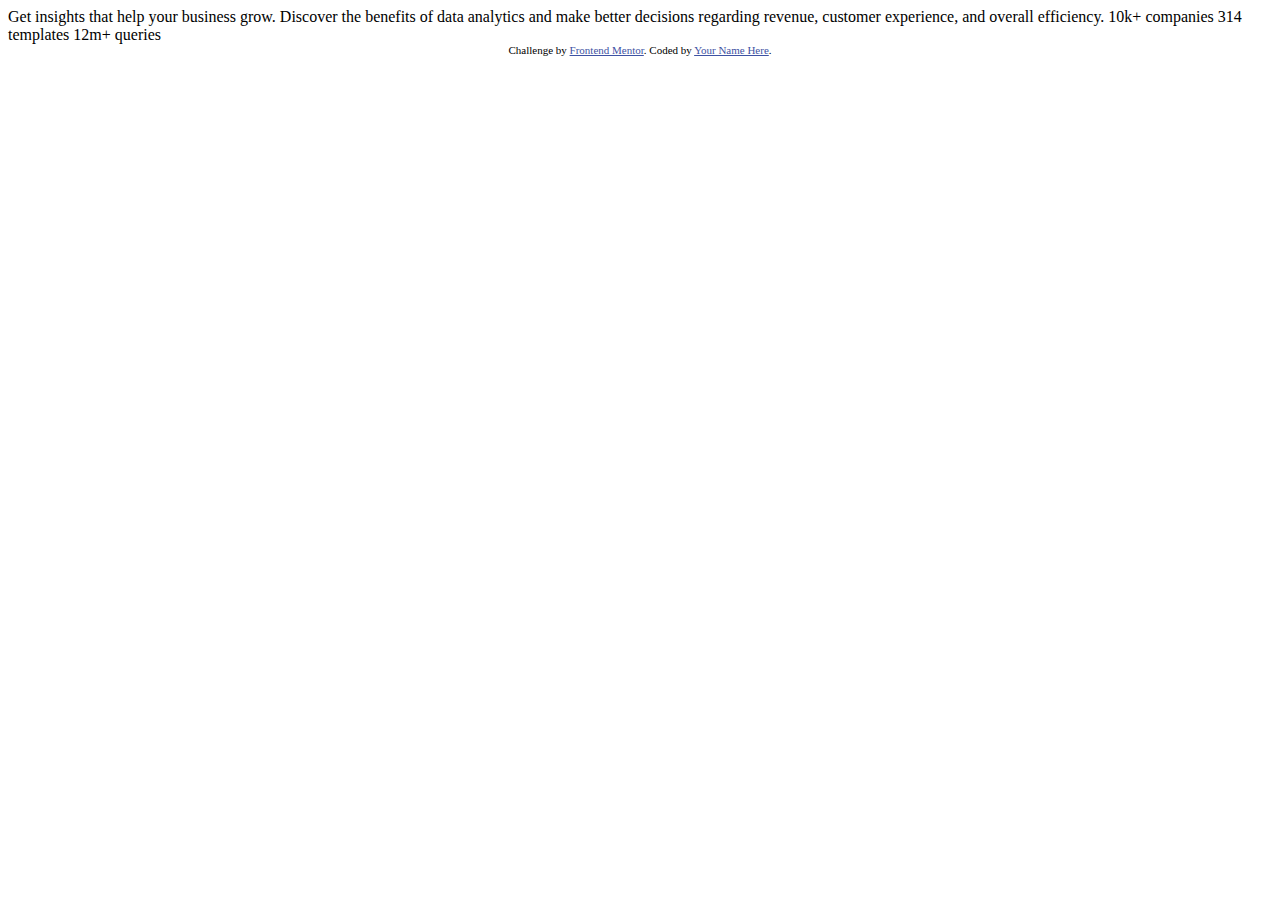
==== index.html @ 55975f9d "Add files via upload" ====
<!DOCTYPE html>
<html lang="en">
<head>
  <meta charset="UTF-8">
  <meta name="viewport" content="width=device-width, initial-scale=1.0"> <!-- displays site properly based on user's device -->

  <link rel="icon" type="image/png" sizes="32x32" href="./images/favicon-32x32.png">
  
  <title>Frontend Mentor | Stats preview card component</title>

  <!-- Feel free to remove these styles or customise in your own stylesheet 👍 -->
  <style>
    .attribution { font-size: 11px; text-align: center; }
    .attribution a { color: hsl(228, 45%, 44%); }
  </style>
</head>
<body>

  Get insights that help your business grow.

  Discover the benefits of data analytics and make better decisions regarding revenue, customer 
  experience, and overall efficiency.

  10k+ companies
  314 templates
  12m+ queries

  <div class="attribution">
    Challenge by <a href="https://www.frontendmentor.io?ref=challenge" target="_blank">Frontend Mentor</a>. 
    Coded by <a href="#">Your Name Here</a>.
  </div>
</body>
</html>
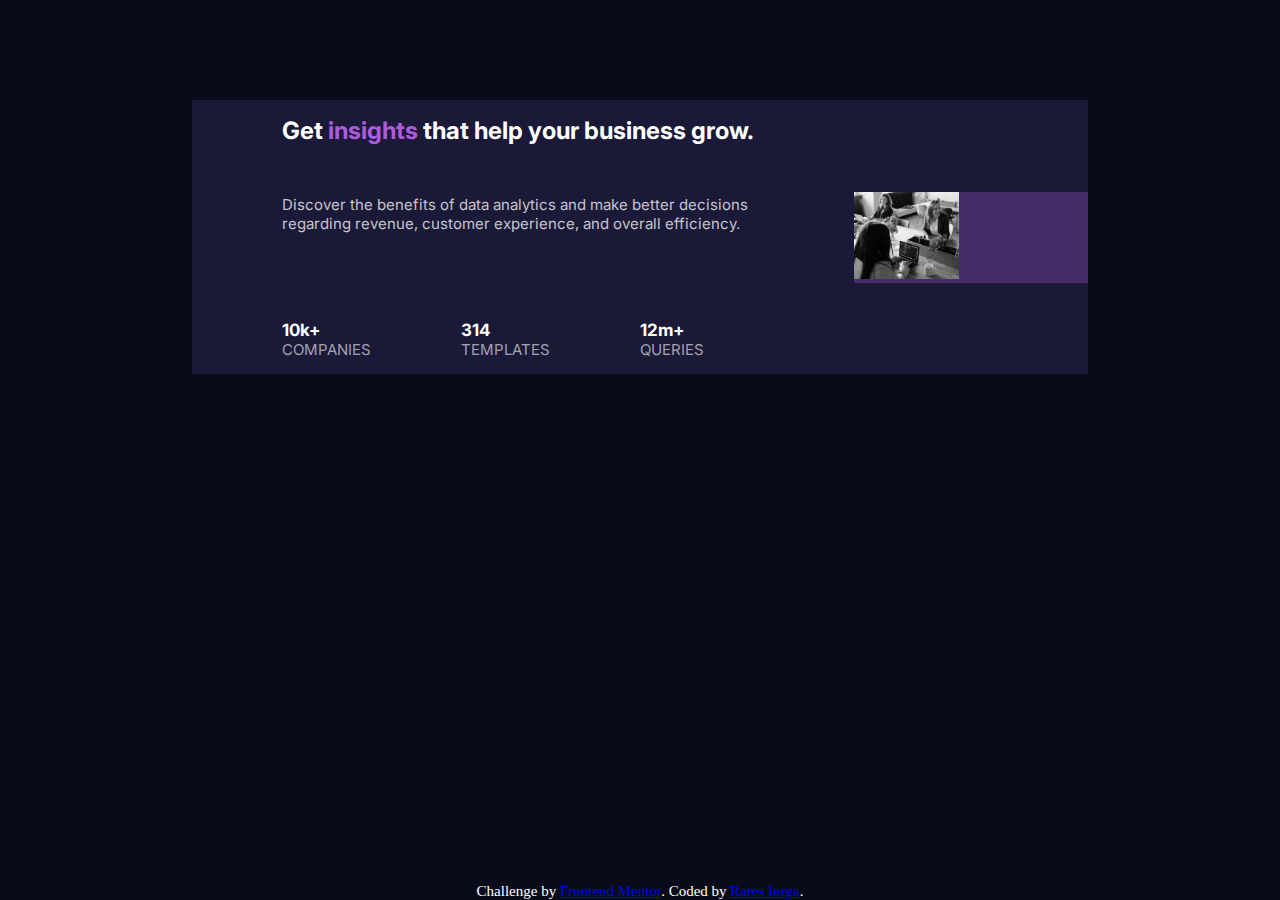
==== commit 1920f88b: "offf" ====
--- a/index.html
+++ b/index.html
@@ -8,26 +8,35 @@
   
   <title>Frontend Mentor | Stats preview card component</title>
 
-  <!-- Feel free to remove these styles or customise in your own stylesheet 👍 -->
-  <style>
-    .attribution { font-size: 11px; text-align: center; }
-    .attribution a { color: hsl(228, 45%, 44%); }
-  </style>
+  <link rel="stylesheet" href="style.css">
+  <link rel="stylesheet" href="https://fonts.googleapis.com/css?family=Inter">
+
 </head>
 <body>
+  <main id="main">
+    <div id="content">
+      <h1>Get <span class="violet">insights</span> that help your business grow.</h1>
+      <br>
+      <p>Discover the benefits of data analytics and make better decisions regarding revenue, customer 
+      experience, and overall efficiency.</p>
+      <br><br><br>
 
-  Get insights that help your business grow.
+      <div id="stat">
+        <p><span class="bold">10k+</span><br> COMPANIES</p>
+        <p><span class="bold">314</span><br> TEMPLATES</p>
+        <p><span class="bold">12m+</span><br> QUERIES</p>
+      </div>  
+    </div>
+    <div id="img">
+      <img src="./images/image-header-desktop.jpg" alt="Office">
+    </div>
+  </main>
 
-  Discover the benefits of data analytics and make better decisions regarding revenue, customer 
-  experience, and overall efficiency.
-
-  10k+ companies
-  314 templates
-  12m+ queries
-
-  <div class="attribution">
-    Challenge by <a href="https://www.frontendmentor.io?ref=challenge" target="_blank">Frontend Mentor</a>. 
-    Coded by <a href="#">Your Name Here</a>.
-  </div>
+  <footer>
+    <div class="attribution">
+      Challenge by <a href="https://www.frontendmentor.io?ref=challenge" target="_blank">Frontend Mentor</a>. 
+      Coded by <a href="#">Rares Iorga</a>.
+    </div>
+</footer>
 </body>
 </html>--- a/style.css
+++ b/style.css
@@ -0,0 +1,71 @@
+body{
+    background-color:  hsl(233, 47%, 7%);
+    font-size: 15px;
+    color: hsl(0, 0%, 100%);
+    margin:0;
+    padding: 0;
+
+    min-height: 100vh;
+    display:flex;
+    height: 100%;
+    justify-content: center;
+    align-items: center;
+}
+
+.violet{
+    color:hsl(277, 64%, 61%);
+}
+.bold{
+    font-weight: bold;
+    font-size: 17px;
+    color:hsl(0, 0%, 100%);
+}
+#main{
+    font-family: "Inter";
+    display:flex;
+    width:70%;
+    justify-content: center;
+    align-items: center;
+    margin: auto;
+    margin-top:100px;
+    background-color:  hsl(244, 38%, 16%);   
+}
+
+h1{
+    font-size: 24px;
+    color:hsl(0, 0%, 100%);
+}
+#content{
+    padding: 0 10vh 0 10vh;
+    object-fit: contain;
+    overflow: hidden;
+
+}
+#content p{
+    color: hsla(0, 0%, 100%, 0.75);
+}
+
+#stat{
+    overflow:visible;
+    display:flex;
+    flex-wrap:wrap;
+    width: max-content;
+
+}
+#stat p{
+    color:hsla(0, 0%, 100%, 0.6);
+    margin-right: 10vh;
+}
+#img{
+    background-color: hsl(277, 64%, 61%, 0.3);
+    z-index: 2;
+}
+#img img{
+    max-width: 450px;
+    width: 45%;
+}
+footer{
+    position: absolute;
+    bottom: 0;
+    margin-bottom: auto;
+}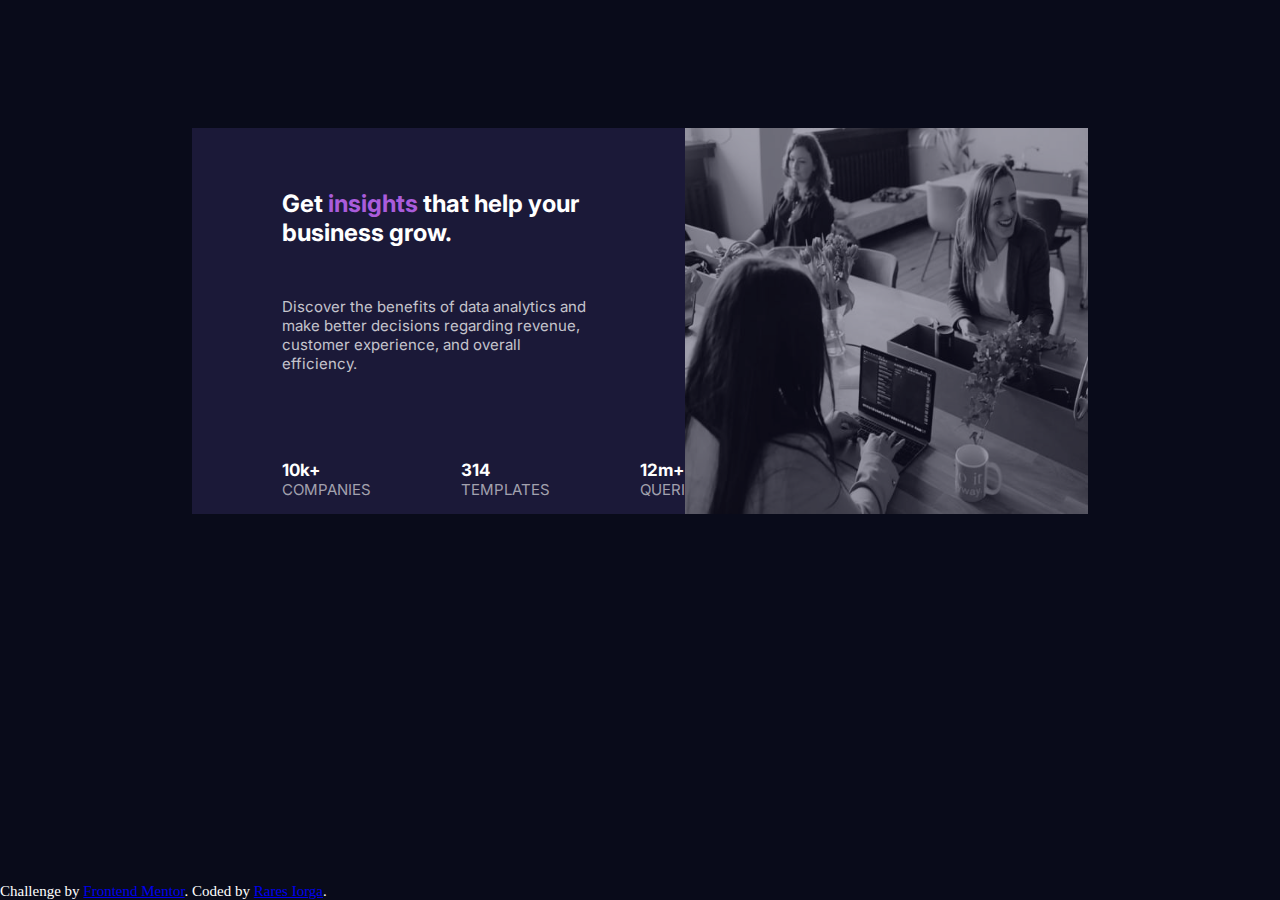
==== commit 79d5fe42: "as" ====
--- a/index.html
+++ b/index.html
@@ -27,9 +27,8 @@
         <p><span class="bold">12m+</span><br> QUERIES</p>
       </div>  
     </div>
-    <div id="img">
-      <img src="./images/image-header-desktop.jpg" alt="Office">
-    </div>
+    <img src="./images/image-header-desktop.jpg" alt="Office">
+
   </main>
 
   <footer>
--- a/style.css
+++ b/style.css
@@ -5,11 +5,6 @@
     margin:0;
     padding: 0;
 
-    min-height: 100vh;
-    display:flex;
-    height: 100%;
-    justify-content: center;
-    align-items: center;
 }
 
 .violet{
@@ -23,11 +18,10 @@
 #main{
     font-family: "Inter";
     display:flex;
+    max-width: 1000px;
+    min-width: 300px;
     width:70%;
-    justify-content: center;
-    align-items: center;
-    margin: auto;
-    margin-top:100px;
+    margin:10% auto;
     background-color:  hsl(244, 38%, 16%);   
 }
 
@@ -36,7 +30,7 @@
     color:hsl(0, 0%, 100%);
 }
 #content{
-    padding: 0 10vh 0 10vh;
+    padding: 5% 10% 0 10%;
     object-fit: contain;
     overflow: hidden;
 
@@ -56,14 +50,13 @@
     color:hsla(0, 0%, 100%, 0.6);
     margin-right: 10vh;
 }
-#img{
-    background-color: hsl(277, 64%, 61%, 0.3);
-    z-index: 2;
-}
-#img img{
+img{
     max-width: 450px;
     width: 45%;
+    opacity:0.6;
+    background-color: hsl(277, 64%, 61%);
 }
+
 footer{
     position: absolute;
     bottom: 0;
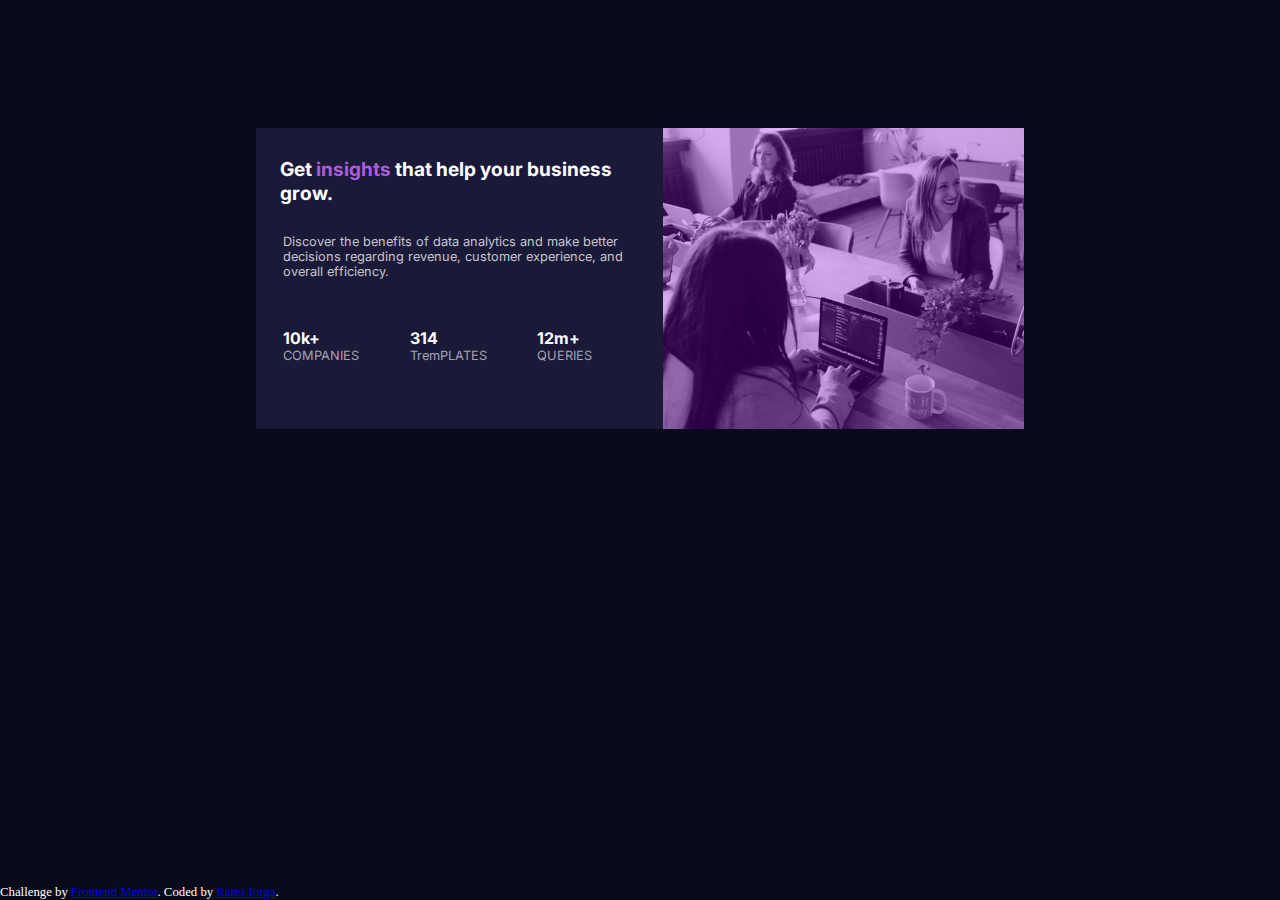
==== commit d0b8b477: "Done" ====
--- a/index.html
+++ b/index.html
@@ -16,19 +16,17 @@
   <main id="main">
     <div id="content">
       <h1>Get <span class="violet">insights</span> that help your business grow.</h1>
-      <br>
       <p>Discover the benefits of data analytics and make better decisions regarding revenue, customer 
       experience, and overall efficiency.</p>
-      <br><br><br>
-
       <div id="stat">
         <p><span class="bold">10k+</span><br> COMPANIES</p>
-        <p><span class="bold">314</span><br> TEMPLATES</p>
+        <p><span class="bold">314</span><br> TremPLATES</p>
         <p><span class="bold">12m+</span><br> QUERIES</p>
       </div>  
     </div>
+    <div id="img">
     <img src="./images/image-header-desktop.jpg" alt="Office">
-
+    </div>
   </main>
 
   <footer>
--- a/style.css
+++ b/style.css
@@ -1,64 +1,95 @@
-body{
-    background-color:  hsl(233, 47%, 7%);
-    font-size: 15px;
-    color: hsl(0, 0%, 100%);
-    margin:0;
-    padding: 0;
-
+body {
+  background-color: hsl(233, 47%, 7%);
+  font-size: 0.8rem;
+  color: hsl(0, 0%, 100%);
+  margin: 0;
+  padding: 0;
 }
 
-.violet{
-    color:hsl(277, 64%, 61%);
+.violet {
+  color: hsl(277, 64%, 61%);
 }
-.bold{
-    font-weight: bold;
-    font-size: 17px;
-    color:hsl(0, 0%, 100%);
+.bold {
+  font-weight: bold;
+  font-size: 1rem;
+  color: hsl(0, 0%, 100%);
 }
-#main{
-    font-family: "Inter";
-    display:flex;
-    max-width: 1000px;
-    min-width: 300px;
-    width:70%;
-    margin:10% auto;
-    background-color:  hsl(244, 38%, 16%);   
+#main {
+  font-family: "Inter";
+  display: flex;
+  width: 60%;
+  min-height: 5rem;
+  margin:auto;
+  margin-top: 10%;
+  background-color: hsl(244, 38%, 16%);
 }
 
-h1{
-    font-size: 24px;
-    color:hsl(0, 0%, 100%);
+h1 {
+  font-size: 1.2rem;
+  color: hsl(0, 0%, 100%);
 }
-#content{
-    padding: 5% 10% 0 10%;
-    object-fit: contain;
-    overflow: hidden;
-
+#content {
+  padding: 1rem 1.5rem 0rem 1.5rem;
 }
-#content p{
-    color: hsla(0, 0%, 100%, 0.75);
+#content p {
+  color: hsla(0, 0%, 100%, 0.75);
+  padding: 1rem 0.2rem 0.5rem 0.2rem;
+}
+#stat {
+  display: flex;
+  flex-wrap: wrap;
+}
+#stat p {
+  color: hsla(0, 0%, 100%, 0.6);
+  margin-right: auto;
+}
+img {
+  width: 100%;
+  height: 100%;
+  opacity: 0.7;
+  min-height: 7rem;
+}
+#img {
+  background-color: hsl(277, 100%, 43%);
+  width: 50rem;
+  min-height: 7rem;
 }
 
-#stat{
-    overflow:visible;
-    display:flex;
-    flex-wrap:wrap;
-    width: max-content;
-
-}
-#stat p{
-    color:hsla(0, 0%, 100%, 0.6);
-    margin-right: 10vh;
-}
-img{
-    max-width: 450px;
-    width: 45%;
-    opacity:0.6;
-    background-color: hsl(277, 64%, 61%);
+footer {
+  position: absolute;
+  bottom: 0;
+  margin-bottom: auto;
 }
 
-footer{
-    position: absolute;
+@media screen and (max-width: 750px) {
+  #main {
+    flex-direction: column-reverse;
+    width: 80%;
+    margin: 10% auto;
+    background-color: hsl(244, 38%, 16%);
+  }
+  #img {
+    background-color: hsl(277, 100%, 43%);
+    width: 100%;
+  }
+  #content {
+    padding: 1% 5% 1% 5%;
+  }
+  #content p {
+    padding: 0;
+  }
+  #stat {
+    flex-direction: column;
+    justify-content: center;
+    width: 100%;
+  }
+  #stat p {
+    width: 100%;
+    justify-content: center;
+    text-align: center;
+  }
+  footer {
+    position: relative;
     bottom: 0;
-    margin-bottom: auto;
-}+  }
+}
